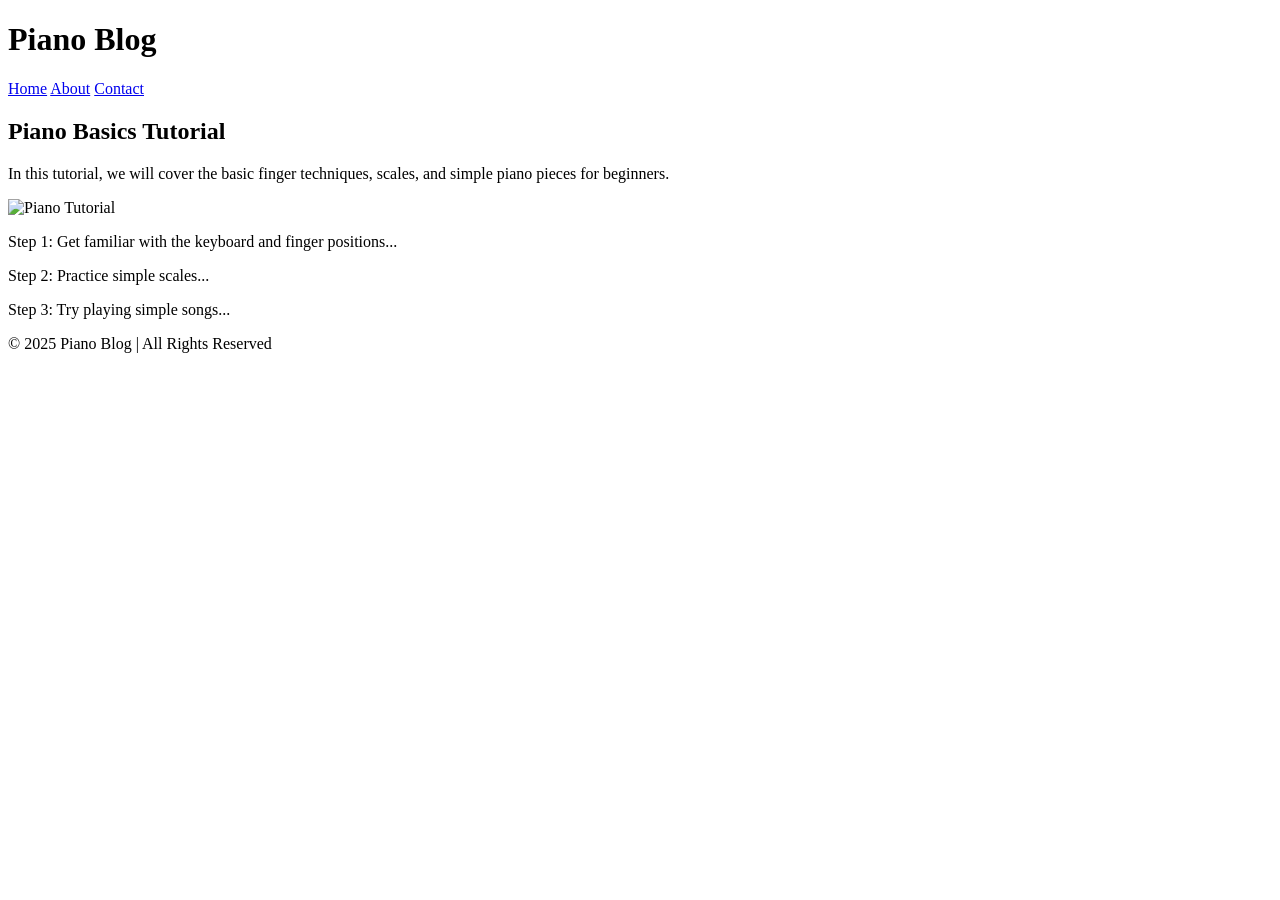
==== article.html @ 14b945bc "article.html" ====
<!DOCTYPE html>
<html lang="en">
<head>
  <meta charset="UTF-8">
  <meta name="viewport" content="width=device-width, initial-scale=1.0">
  <title>Piano Basics Tutorial - Piano Blog</title>
  <link rel="stylesheet" href="style.css">
</head>
<body>
  <header>
    <h1>Piano Blog</h1>
    <nav>
      <a href="index.html">Home</a>
      <a href="#">About</a>
      <a href="#">Contact</a>
    </nav>
  </header>

  <main>
    <article class="blog-detail">
      <h2>Piano Basics Tutorial</h2>
      <p>In this tutorial, we will cover the basic finger techniques, scales, and simple piano pieces for beginners.</p>
      <img src="images/piano1.jpg" alt="Piano Tutorial">
      <p>Step 1: Get familiar with the keyboard and finger positions...</p>
      <p>Step 2: Practice simple scales...</p>
      <p>Step 3: Try playing simple songs...</p>
    </article>
  </main>

  <footer>
    <p>&copy; 2025 Piano Blog | All Rights Reserved</p>
  </footer>
</body>
</html>
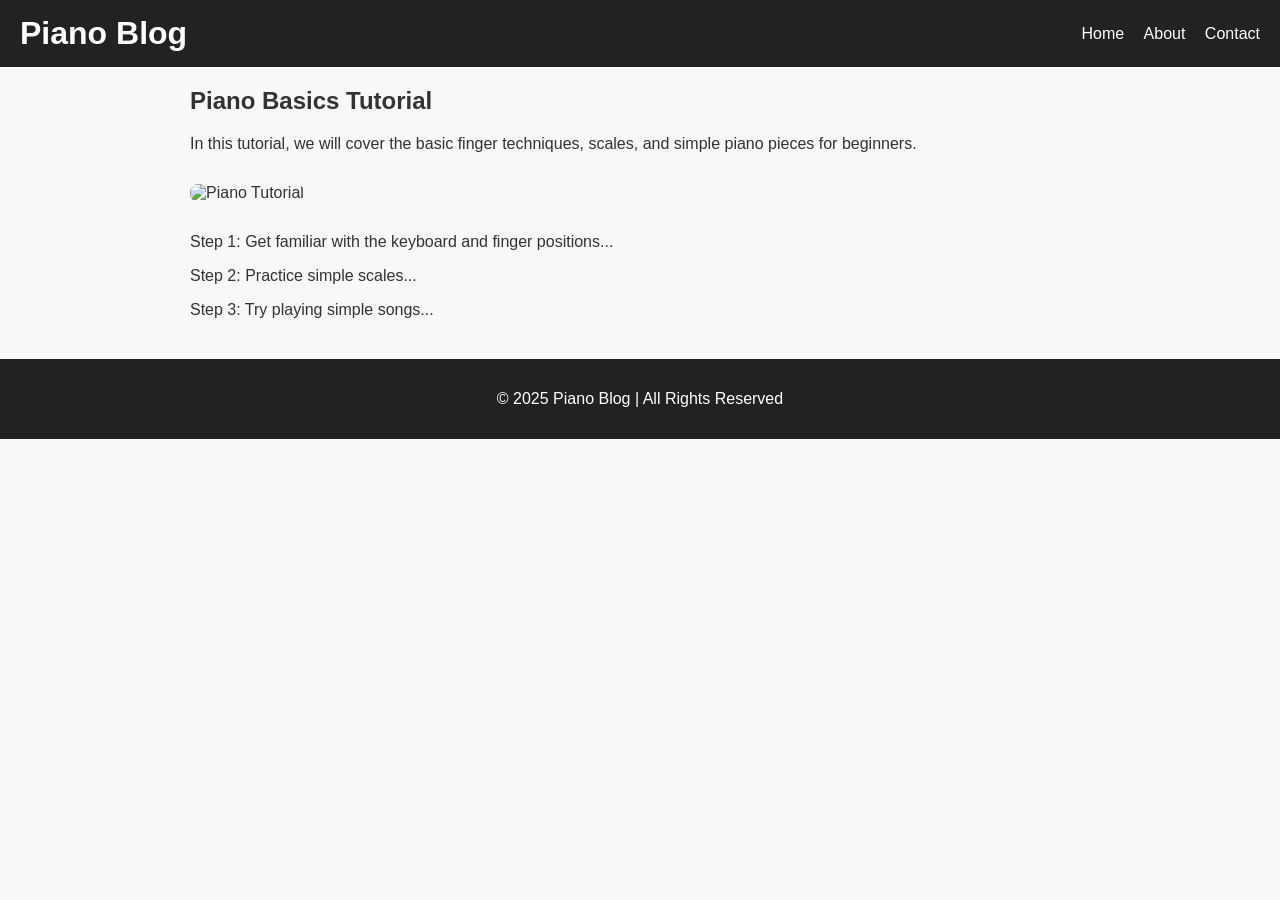
==== commit 81d1ce01: "article.html" ====
--- a/article.html
+++ b/article.html
@@ -20,7 +20,7 @@
     <article class="blog-detail">
       <h2>Piano Basics Tutorial</h2>
       <p>In this tutorial, we will cover the basic finger techniques, scales, and simple piano pieces for beginners.</p>
-      <img src="images/piano1.jpg" alt="Piano Tutorial">
+      <img src="images/piano-detail.jpg" alt="Piano Tutorial">
       <p>Step 1: Get familiar with the keyboard and finger positions...</p>
       <p>Step 2: Practice simple scales...</p>
       <p>Step 3: Try playing simple songs...</p>
--- a/style.css
+++ b/style.css
@@ -0,0 +1,71 @@
+body {
+  font-family: "Helvetica", "Arial", sans-serif;
+  margin: 0;
+  padding: 0;
+  background-color: #f8f8f8;
+  color: #333;
+}
+
+header {
+  background-color: #222;
+  color: #fff;
+  padding: 15px 20px;
+  display: flex;
+  justify-content: space-between;
+  align-items: center;
+}
+
+header h1 {
+  margin: 0;
+}
+
+nav a {
+  color: #fff;
+  margin-left: 15px;
+  text-decoration: none;
+}
+
+nav a:hover {
+  text-decoration: underline;
+}
+
+main {
+  max-width: 900px;
+  margin: 20px auto;
+  padding: 0 20px;
+}
+
+.blog-list article {
+  background-color: #fff;
+  margin-bottom: 20px;
+  padding: 15px;
+  border-radius: 8px;
+  box-shadow: 0 2px 6px rgba(0,0,0,0.1);
+}
+
+.blog-list img {
+  width: 100%;
+  border-radius: 8px;
+}
+
+.blog-list h2 {
+  margin: 10px 0;
+}
+
+.blog-list p {
+  margin: 5px 0;
+}
+
+.blog-detail img {
+  width: 100%;
+  margin: 15px 0;
+  border-radius: 8px;
+}
+
+footer {
+  text-align: center;
+  padding: 15px 0;
+  background-color: #222;
+  color: #fff;
+  margin-top: 40px;
+}
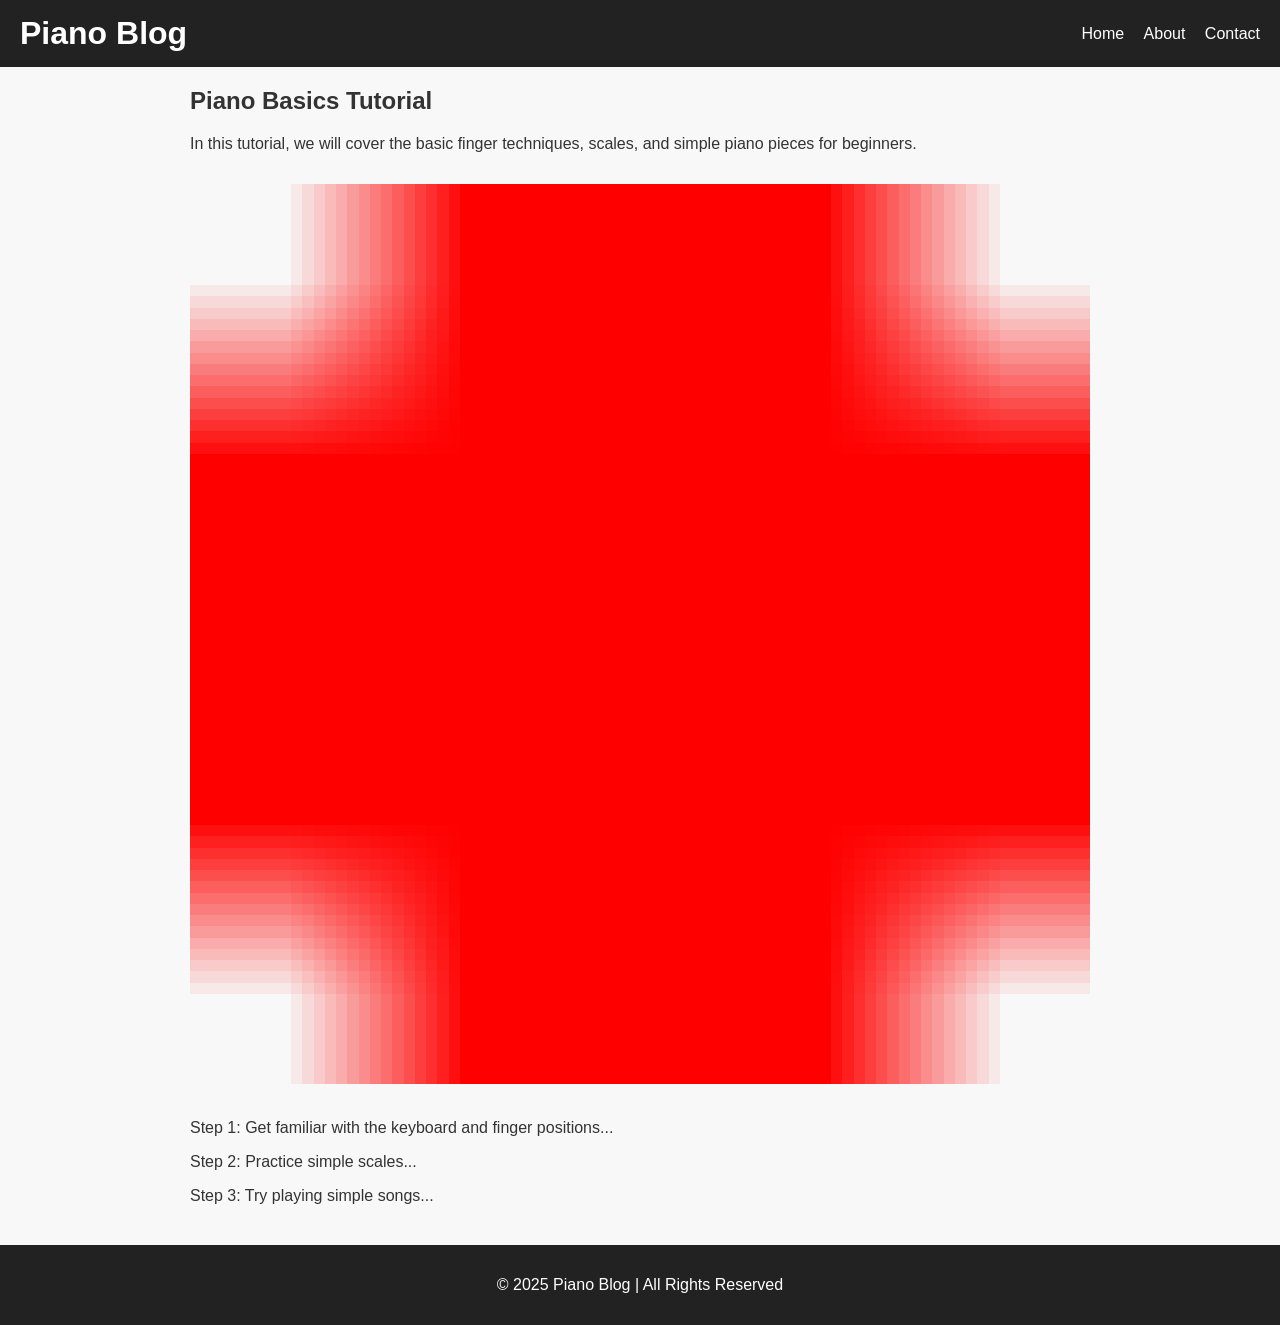
==== commit cbf5140e: "article.html" ====
--- a/article.html
+++ b/article.html
@@ -20,7 +20,10 @@
     <article class="blog-detail">
       <h2>Piano Basics Tutorial</h2>
       <p>In this tutorial, we will cover the basic finger techniques, scales, and simple piano pieces for beginners.</p>
-      <img src="images/piano-detail.jpg" alt="Piano Tutorial">
+      <img src="[data-uri]
+        AAAFCAYAAACNbyblAAAAHElEQVQI12P4
+        //8/w38GIAXDIBKE0DHxgljNBAAO
+        9TXL0Y4OHwAAAABJRU5ErkJggg==" alt="Piano Tutorial">
       <p>Step 1: Get familiar with the keyboard and finger positions...</p>
       <p>Step 2: Practice simple scales...</p>
       <p>Step 3: Try playing simple songs...</p>
